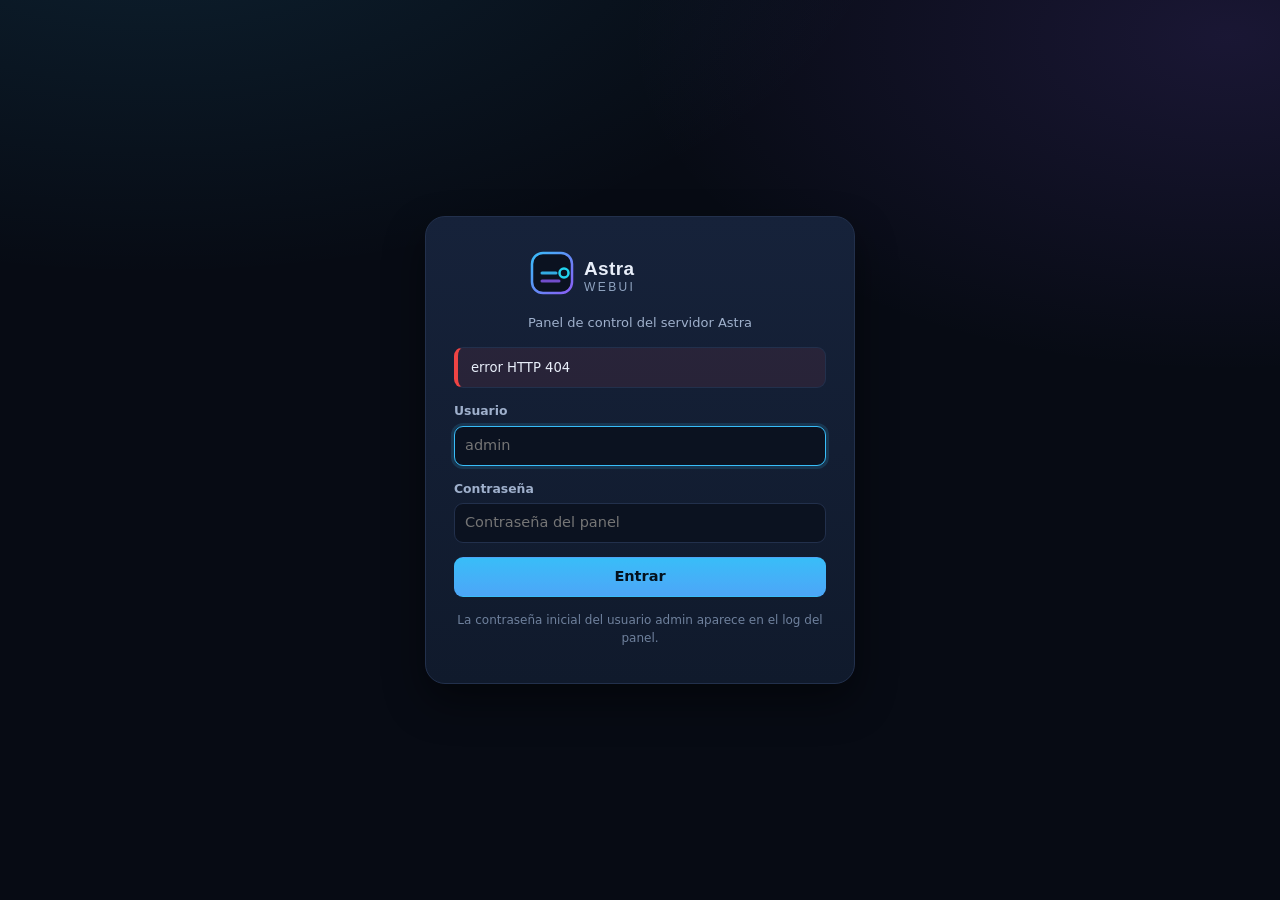
==== panel/web/index.html @ f368e9a1 "Astra WebUI v4.0.282-15: .deb con xz uniforme (compatible 20.04), tarball fuera del arbol, sumas rob" ====
<!doctype html>
<html lang="es" data-theme="dark">
<head>
  <meta charset="utf-8">
  <meta name="viewport" content="width=device-width, initial-scale=1">
  <meta name="color-scheme" content="dark light">
  <meta name="description" content="Panel de administración Astra WebUI para el servidor de streaming Astra">
  <title>Astra WebUI</title>
  <link rel="icon" type="image/svg+xml" href="img/favicon.svg">
  <link rel="stylesheet" href="css/app.css">
</head>
<body>
  <!-- Pantalla de acceso (sin sesión) -->
  <div id="login-screen" class="login" hidden>
    <form id="login-form" class="login__card" autocomplete="on">
      <div class="login__brand">
        <img src="img/logo.svg" alt="Astra WebUI" width="220" height="52">
      </div>
      <p class="login__subtitle" data-i18n="login.subtitle">Panel de control del servidor Astra</p>

      <div class="alert alert--error" id="login-error" role="alert" hidden></div>

      <label class="field">
        <span class="field__label" data-i18n="login.username">Usuario</span>
        <input class="input" id="login-username" name="username" type="text" autocomplete="username"
               spellcheck="false" required data-i18n-attr="placeholder:login.username_ph">
      </label>

      <label class="field">
        <span class="field__label" data-i18n="login.password">Contraseña</span>
        <input class="input" id="login-password" name="password" type="password"
               autocomplete="current-password" required data-i18n-attr="placeholder:login.password_ph">
      </label>

      <button class="btn btn--primary btn--block" id="login-submit" type="submit">
        <span data-i18n="login.submit">Entrar</span>
      </button>

      <p class="login__hint" data-i18n="login.hint">
        La contraseña inicial del usuario <code>admin</code> aparece en el log del panel.
      </p>
      <p class="login__version"><span id="login-version"></span></p>
    </form>
  </div>

  <!-- Aplicación autenticada -->
  <div id="app" class="app" hidden>
    <aside class="sidebar" id="sidebar">
      <div class="sidebar__brand">
        <img src="img/logo.svg" alt="Astra WebUI" width="180" height="42">
      </div>
      <nav class="nav" id="nav" aria-label="Astra WebUI"></nav>
      <div class="sidebar__footer">
        <div class="sidebar__status" id="sidebar-status"></div>
        <button class="btn btn--ghost btn--sm" id="logout-btn" type="button">
          <span aria-hidden="true">⎋</span> <span data-i18n="nav.logout">Salir</span>
        </button>
      </div>
    </aside>

    <div class="main">
      <header class="topbar">
        <button class="btn btn--ghost btn--icon" id="menu-btn" type="button"
                aria-label="Menú" data-i18n-attr="aria-label:nav.menu">☰</button>
        <div class="topbar__titles">
          <h1 class="topbar__title" id="page-title">Astra WebUI</h1>
          <p class="topbar__subtitle" id="page-subtitle"></p>
        </div>
        <div class="topbar__right">
          <span class="badge" id="agent-badge" title=""></span>
          <label class="lang">
            <span class="sr-only" data-i18n="settings.language">Idioma</span>
            <select class="input input--sm" id="lang-select">
              <option value="es">ES</option>
              <option value="en">EN</option>
            </select>
          </label>
          <div class="user-chip" id="user-chip"></div>
        </div>
      </header>

      <main class="content" id="view" tabindex="-1"></main>

      <footer class="footer">
        <span id="footer-info"></span>
        <span id="footer-agent"></span>
      </footer>
    </div>
  </div>

  <!-- Aviso de agente caído (bloqueante, informativo) -->
  <div id="alert-layer" class="alert-layer" aria-live="polite"></div>

  <!-- Contenedores de diálogos y avisos -->
  <div id="modal-root"></div>
  <div id="toast-root" class="toasts" aria-live="polite" aria-atomic="false"></div>

  <!-- Indicador de carga global -->
  <div id="loading" class="loading" hidden>
    <div class="spinner" role="status" data-i18n-attr="aria-label:common.loading"></div>
  </div>

  <script type="module" src="js/app.js"></script>
</body>
</html>
---- panel/web/css/app.css ----
/* ==========================================================================
   Astra WebUI — hoja de estilos única (tema Astra/Cesbo oscuro).
   Sin dependencias, sin fuentes remotas, sin imágenes externas.
   Secciones: 1) tokens  2) reset  3) layout  4) componentes  5) vistas
   ========================================================================== */

/* --------------------------------------------------------------------------
   1) Tokens de diseño y temas
   -------------------------------------------------------------------------- */

:root {
  --bg: #070b14;
  --bg-soft: #0b1220;
  --panel: #101a2c;
  --panel-2: #16223a;
  --panel-3: #1c2b47;
  --border: #22304c;
  --border-soft: #1a2540;

  --text: #e8eef9;
  --text-dim: #9fb0cc;
  --text-muted: #6f819d;

  --brand: #38bdf8;
  --brand-2: #8b5cf6;
  --brand-ink: #04121e;
  --accent: #22d3ee;

  --ok: #22c55e;
  --ok-soft: rgba(34, 197, 94, 0.16);
  --warn: #f59e0b;
  --warn-soft: rgba(245, 158, 11, 0.16);
  --danger: #ef4444;
  --danger-soft: rgba(239, 68, 68, 0.16);
  --info: #38bdf8;
  --info-soft: rgba(56, 189, 248, 0.16);
  --debug: #a78bfa;
  --muted-soft: rgba(148, 163, 184, 0.16);

  --radius: 14px;
  --radius-sm: 9px;
  --radius-lg: 20px;
  --shadow: 0 18px 40px rgba(0, 0, 0, 0.45);
  --shadow-sm: 0 6px 18px rgba(0, 0, 0, 0.3);
  --sidebar-w: 246px;
  --topbar-h: 66px;
  --mono: ui-monospace, SFMono-Regular, "Cascadia Mono", Consolas, "Liberation Mono", monospace;
  --sans: system-ui, "Segoe UI", Roboto, "Helvetica Neue", Arial, sans-serif;
}

:root[data-theme="midnight"] {
  --bg: #01030a;
  --bg-soft: #050a16;
  --panel: #0a1122;
  --panel-2: #0f1830;
  --panel-3: #152142;
  --border: #1b2745;
  --border-soft: #131c33;
  --text: #dde7f7;
  --text-dim: #8fa2c2;
}

:root[data-theme="light"] {
  --bg: #eef2f8;
  --bg-soft: #e4eaf4;
  --panel: #ffffff;
  --panel-2: #f4f7fc;
  --panel-3: #e8eef8;
  --border: #cbd6e8;
  --border-soft: #dde5f1;
  --text: #101a2c;
  --text-dim: #46587a;
  --text-muted: #6b7d9c;
  --brand: #0b7fd4;
  --brand-2: #6d3ff0;
  --brand-ink: #ffffff;
  --shadow: 0 16px 36px rgba(16, 26, 44, 0.16);
  --shadow-sm: 0 6px 16px rgba(16, 26, 44, 0.12);
  color-scheme: light;
}

/* --------------------------------------------------------------------------
   2) Reset y base
   -------------------------------------------------------------------------- */

*, *::before, *::after { box-sizing: border-box; }

html, body { height: 100%; }

body {
  margin: 0;
  background: radial-gradient(1200px 620px at 12% -12%, rgba(56, 189, 248, 0.12), transparent 62%),
              radial-gradient(1000px 560px at 96% 4%, rgba(139, 92, 246, 0.14), transparent 60%),
              var(--bg);
  color: var(--text);
  font-family: var(--sans);
  font-size: 14.5px;
  line-height: 1.5;
  -webkit-font-smoothing: antialiased;
}

h1, h2, h3, h4 { margin: 0; font-weight: 650; line-height: 1.25; }
p { margin: 0; }
a { color: var(--brand); text-decoration: none; }
a:hover { text-decoration: underline; }
code, kbd, pre { font-family: var(--mono); font-size: 12.6px; }
code { background: var(--panel-2); border: 1px solid var(--border-soft); border-radius: 6px; padding: 0 5px; }

:focus-visible {
  outline: 2px solid var(--accent);
  outline-offset: 2px;
  border-radius: 6px;
}

.sr-only {
  position: absolute; width: 1px; height: 1px; padding: 0; margin: -1px;
  overflow: hidden; clip: rect(0 0 0 0); white-space: nowrap; border: 0;
}

.hidden, [hidden] { display: none !important; }
.mono { font-family: var(--mono); }
.nowrap { white-space: nowrap; }
.dim { color: var(--text-dim); }
.muted { color: var(--text-muted); }
.right { text-align: right; }
.center { text-align: center; }
.grow { flex: 1 1 auto; }
.row { display: flex; gap: 10px; align-items: center; flex-wrap: wrap; }
.row--tight { gap: 6px; }
.row--end { justify-content: flex-end; }
.col { display: flex; flex-direction: column; gap: 14px; }
.stack { display: grid; gap: 14px; }
.mt { margin-top: 12px; }
.mb { margin-bottom: 12px; }
.small { font-size: 12.6px; }
.truncate { overflow: hidden; text-overflow: ellipsis; white-space: nowrap; max-width: 44ch; }
.break { word-break: break-all; }

/* --------------------------------------------------------------------------
   3) Layout: login, app, sidebar, topbar, contenido
   -------------------------------------------------------------------------- */

.login {
  min-height: 100vh;
  display: grid;
  place-items: center;
  padding: 24px;
}

.login__card {
  width: min(430px, 100%);
  background: linear-gradient(180deg, var(--panel-2), var(--panel));
  border: 1px solid var(--border);
  border-radius: var(--radius-lg);
  box-shadow: var(--shadow);
  padding: 30px 28px 22px;
  display: grid;
  gap: 14px;
}

.login__brand { display: grid; place-items: center; }
.login__subtitle { text-align: center; color: var(--text-dim); font-size: 13px; }
.login__hint { color: var(--text-muted); font-size: 12px; text-align: center; }
.login__version { text-align: center; color: var(--text-muted); font-size: 11.5px; }

.app { min-height: 100vh; display: flex; align-items: stretch; }

.sidebar {
  width: var(--sidebar-w);
  flex: 0 0 var(--sidebar-w);
  background: linear-gradient(180deg, var(--bg-soft), var(--panel));
  border-right: 1px solid var(--border);
  display: flex;
  flex-direction: column;
  position: sticky;
  top: 0;
  height: 100vh;
  z-index: 40;
}

.sidebar__brand {
  padding: 16px 18px 10px;
  border-bottom: 1px solid var(--border-soft);
}
.sidebar__brand img { display: block; max-width: 100%; height: auto; }

.nav { padding: 12px 10px; display: flex; flex-direction: column; gap: 3px; overflow-y: auto; flex: 1; }

.nav__link {
  display: flex;
  align-items: center;
  gap: 11px;
  padding: 10px 12px;
  border-radius: var(--radius-sm);
  color: var(--text-dim);
  font-weight: 550;
  border: 1px solid transparent;
}
.nav__link:hover { background: var(--panel-2); color: var(--text); text-decoration: none; }
.nav__link.is-active {
  background: linear-gradient(90deg, rgba(56, 189, 248, 0.18), rgba(139, 92, 246, 0.12));
  border-color: rgba(56, 189, 248, 0.35);
  color: var(--text);
}
.nav__icon { width: 20px; text-align: center; font-size: 15px; }
.nav__badge {
  margin-left: auto; font-size: 11px; padding: 1px 7px; border-radius: 999px;
  background: var(--panel-3); color: var(--text-dim);
}

.sidebar__footer {
  padding: 12px;
  border-top: 1px solid var(--border-soft);
  display: grid;
  gap: 8px;
}
.sidebar__status { font-size: 12px; color: var(--text-muted); display: grid; gap: 4px; }

.main { flex: 1 1 auto; min-width: 0; display: flex; flex-direction: column; }

.topbar {
  height: var(--topbar-h);
  display: flex;
  align-items: center;
  gap: 14px;
  padding: 0 20px;
  border-bottom: 1px solid var(--border);
  background: color-mix(in srgb, var(--bg-soft) 88%, transparent);
  position: sticky;
  top: 0;
  z-index: 30;
  backdrop-filter: blur(8px);
}
.topbar__titles { display: grid; gap: 1px; min-width: 0; }
.topbar__title { font-size: 18px; }
.topbar__subtitle { color: var(--text-muted); font-size: 12.5px; }
.topbar__right { margin-left: auto; display: flex; align-items: center; gap: 12px; }

.user-chip { display: grid; gap: 0; text-align: right; line-height: 1.25; }
.user-chip__name { font-weight: 600; font-size: 13px; }
.user-chip__role { font-size: 11px; color: var(--text-muted); }

.content { padding: 20px; display: grid; gap: 18px; align-content: start; flex: 1 1 auto; }
.content > * { min-width: 0; }

.footer {
  border-top: 1px solid var(--border-soft);
  padding: 10px 20px;
  color: var(--text-muted);
  font-size: 12px;
  display: flex;
  gap: 16px;
  justify-content: space-between;
  flex-wrap: wrap;
}

#menu-btn { display: none; }

/* --------------------------------------------------------------------------
   4) Componentes
   -------------------------------------------------------------------------- */

/* 4.1 Botones ------------------------------------------------------------- */

.btn {
  appearance: none;
  border: 1px solid var(--border);
  background: var(--panel-2);
  color: var(--text);
  padding: 8px 13px;
  border-radius: var(--radius-sm);
  font: inherit;
  font-weight: 550;
  cursor: pointer;
  display: inline-flex;
  align-items: center;
  gap: 7px;
  transition: background 0.15s, border-color 0.15s, transform 0.05s;
  white-space: nowrap;
}
.btn:hover { background: var(--panel-3); border-color: var(--brand); }
.btn:active { transform: translateY(1px); }
.btn[disabled], .btn.is-busy { opacity: 0.55; cursor: not-allowed; }
.btn--primary {
  background: linear-gradient(180deg, var(--brand), color-mix(in srgb, var(--brand) 76%, var(--brand-2)));
  border-color: transparent;
  color: var(--brand-ink);
  font-weight: 650;
}
.btn--primary:hover { filter: brightness(1.08); border-color: transparent; }
.btn--danger { background: var(--danger-soft); border-color: rgba(239, 68, 68, 0.5); color: #ffd9d9; }
.btn--danger:hover { background: rgba(239, 68, 68, 0.3); border-color: var(--danger); }
.btn--ok { background: var(--ok-soft); border-color: rgba(34, 197, 94, 0.45); color: #d5ffe4; }
.btn--ok:hover { background: rgba(34, 197, 94, 0.28); border-color: var(--ok); }
.btn--ghost { background: transparent; border-color: transparent; color: var(--text-dim); }
.btn--ghost:hover { background: var(--panel-2); color: var(--text); border-color: transparent; }
.btn--sm { padding: 5px 9px; font-size: 12.6px; }
.btn--xs { padding: 3px 7px; font-size: 12px; border-radius: 7px; }
.btn--icon { padding: 7px 9px; font-size: 15px; line-height: 1; }
.btn--block { width: 100%; justify-content: center; }
.btn.is-busy::after {
  content: ""; width: 12px; height: 12px; border-radius: 50%;
  border: 2px solid currentColor; border-right-color: transparent;
  animation: spin 0.7s linear infinite;
}

@keyframes spin { to { transform: rotate(360deg); } }

/* 4.2 Campos ------------------------------------------------------------- */

.field { display: grid; gap: 5px; min-width: 0; }
.field__label { font-size: 12.4px; color: var(--text-dim); font-weight: 550; }
.field__hint { font-size: 11.6px; color: var(--text-muted); }
.field--inline { display: flex; align-items: center; gap: 8px; }

.input, select.input, textarea.input {
  width: 100%;
  background: var(--bg-soft);
  border: 1px solid var(--border);
  color: var(--text);
  border-radius: var(--radius-sm);
  padding: 8px 10px;
  font: inherit;
}
.input:focus { border-color: var(--brand); outline: none; box-shadow: 0 0 0 3px rgba(56, 189, 248, 0.15); }
.input--sm { padding: 5px 8px; font-size: 12.6px; }
textarea.input { min-height: 96px; resize: vertical; font-family: var(--mono); font-size: 12.6px; }
.input[type="number"] { max-width: 160px; }
.check { display: flex; align-items: flex-start; gap: 9px; font-size: 13.2px; color: var(--text-dim); }
.check input[type="checkbox"] { margin-top: 3px; width: 16px; height: 16px; accent-color: var(--brand); }
.grid-2 { display: grid; grid-template-columns: repeat(2, minmax(0, 1fr)); gap: 14px; }
.grid-3 { display: grid; grid-template-columns: repeat(3, minmax(0, 1fr)); gap: 14px; }
.grid-4 { display: grid; grid-template-columns: repeat(4, minmax(0, 1fr)); gap: 14px; }

/* 4.3 Tarjetas ----------------------------------------------------------- */

.card {
  background: linear-gradient(180deg, var(--panel), color-mix(in srgb, var(--panel) 80%, var(--bg)));
  border: 1px solid var(--border);
  border-radius: var(--radius);
  box-shadow: var(--shadow-sm);
  overflow: hidden;
}
.card__head {
  display: flex; align-items: center; gap: 12px;
  padding: 13px 16px;
  border-bottom: 1px solid var(--border-soft);
  background: color-mix(in srgb, var(--panel-2) 55%, transparent);
}
.card__title { font-size: 14.5px; }
.card__subtitle { font-size: 12px; color: var(--text-muted); }
.card__tools { margin-left: auto; display: flex; gap: 8px; align-items: center; flex-wrap: wrap; }
.card__body { padding: 16px; display: grid; gap: 14px; }
.card__body--flush { padding: 0; }

.stat {
  background: linear-gradient(180deg, var(--panel), color-mix(in srgb, var(--panel) 78%, var(--bg)));
  border: 1px solid var(--border);
  border-radius: var(--radius);
  padding: 13px 15px;
  display: grid;
  gap: 4px;
  box-shadow: var(--shadow-sm);
  min-width: 0;
}
.stat__label { font-size: 11.6px; text-transform: uppercase; letter-spacing: 0.7px; color: var(--text-muted); }
.stat__value { font-size: 22px; font-weight: 680; letter-spacing: -0.4px; }
.stat__value--sm { font-size: 17px; }
.stat__meta { font-size: 12px; color: var(--text-dim); }
.stat--ok { border-color: rgba(34, 197, 94, 0.4); }
.stat--warn { border-color: rgba(245, 158, 11, 0.45); }
.stat--danger { border-color: rgba(239, 68, 68, 0.45); }

.stats { display: grid; grid-template-columns: repeat(auto-fit, minmax(178px, 1fr)); gap: 13px; }

.meter { height: 7px; border-radius: 999px; background: var(--panel-3); overflow: hidden; }
.meter__fill { height: 100%; border-radius: 999px; background: linear-gradient(90deg, var(--brand), var(--brand-2)); }
.meter__fill--ok { background: linear-gradient(90deg, #16a34a, #22c55e); }
.meter__fill--warn { background: linear-gradient(90deg, #d97706, #f59e0b); }
.meter__fill--danger { background: linear-gradient(90deg, #dc2626, #ef4444); }

/* 4.4 Tablas ------------------------------------------------------------- */

.table-wrap { overflow-x: auto; }
.table { width: 100%; border-collapse: collapse; font-size: 13.4px; }
.table th, .table td { padding: 9px 13px; text-align: left; border-bottom: 1px solid var(--border-soft); vertical-align: middle; }
.table thead th {
  font-size: 11.4px; text-transform: uppercase; letter-spacing: 0.6px;
  color: var(--text-muted); background: color-mix(in srgb, var(--panel-2) 60%, transparent);
  position: sticky; top: 0; z-index: 1; white-space: nowrap;
}
.table tbody tr:hover { background: color-mix(in srgb, var(--panel-2) 45%, transparent); }
.table tbody tr.is-off { opacity: 0.6; }
.table td.num, .table th.num { text-align: right; font-variant-numeric: tabular-nums; }
.table td.actions { text-align: right; white-space: nowrap; }
.table--compact th, .table--compact td { padding: 6px 10px; }
.table__group-row td {
  background: color-mix(in srgb, var(--panel-3) 55%, transparent);
  font-weight: 620; font-size: 12.6px; color: var(--text-dim);
}

/* 4.5 Badges y pills ----------------------------------------------------- */

.badge {
  display: inline-flex; align-items: center; gap: 5px;
  padding: 2px 9px; border-radius: 999px; font-size: 11.6px; font-weight: 600;
  background: var(--muted-soft); color: var(--text-dim); border: 1px solid transparent;
}
.badge--ok { background: var(--ok-soft); color: #86efac; border-color: rgba(34, 197, 94, 0.35); }
.badge--off { background: var(--muted-soft); color: var(--text-muted); }
.badge--warn { background: var(--warn-soft); color: #fcd34d; border-color: rgba(245, 158, 11, 0.35); }
.badge--danger { background: var(--danger-soft); color: #fca5a5; border-color: rgba(239, 68, 68, 0.35); }
.badge--info { background: var(--info-soft); color: #a5e8ff; border-color: rgba(56, 189, 248, 0.35); }
.badge--brand { background: linear-gradient(90deg, rgba(56, 189, 248, 0.22), rgba(139, 92, 246, 0.22)); color: var(--text); }
.badge--lg { font-size: 12.6px; padding: 4px 11px; }

.dot { width: 8px; height: 8px; border-radius: 50%; background: var(--text-muted); display: inline-block; }
.dot--ok { background: var(--ok); box-shadow: 0 0 0 3px rgba(34, 197, 94, 0.18); }
.dot--off { background: var(--danger); box-shadow: 0 0 0 3px rgba(239, 68, 68, 0.18); }
.dot--warn { background: var(--warn); box-shadow: 0 0 0 3px rgba(245, 158, 11, 0.18); }
.dot--live { animation: pulse 1.6s ease-in-out infinite; }

@keyframes pulse { 0%, 100% { opacity: 1; } 50% { opacity: 0.35; } }

.tag {
  display: inline-block; font-size: 11px; padding: 1px 7px; border-radius: 6px;
  background: var(--panel-3); color: var(--text-dim); margin: 0 3px 3px 0;
}

/* 4.6 Avisos, toasts, spinners ------------------------------------------- */

.alert {
  border: 1px solid var(--border);
  border-left-width: 4px;
  border-radius: var(--radius-sm);
  padding: 10px 13px;
  background: var(--panel-2);
  color: var(--text);
  font-size: 13.2px;
  display: flex;
  gap: 9px;
  align-items: flex-start;
}
.alert__icon { flex: 0 0 auto; font-size: 15px; line-height: 1.3; }
.alert__body { display: grid; gap: 4px; min-width: 0; }
.alert__title { font-weight: 620; }
.alert--error { border-left-color: var(--danger); background: color-mix(in srgb, var(--danger-soft) 55%, var(--panel-2)); }
.alert--warn { border-left-color: var(--warn); background: color-mix(in srgb, var(--warn-soft) 55%, var(--panel-2)); }
.alert--ok { border-left-color: var(--ok); background: color-mix(in srgb, var(--ok-soft) 55%, var(--panel-2)); }
.alert--info { border-left-color: var(--info); background: color-mix(in srgb, var(--info-soft) 45%, var(--panel-2)); }
.alert__close { margin-left: auto; }

.alert-layer { position: fixed; left: 50%; bottom: 20px; transform: translateX(-50%); z-index: 80; display: grid; gap: 8px; width: min(680px, calc(100vw - 32px)); pointer-events: none; }
.alert-layer .alert { pointer-events: auto; box-shadow: var(--shadow); }

.toasts { position: fixed; right: 18px; top: 18px; z-index: 200; display: grid; gap: 9px; width: min(360px, calc(100vw - 36px)); }
.toast {
  background: var(--panel);
  border: 1px solid var(--border);
  border-left: 4px solid var(--info);
  border-radius: var(--radius-sm);
  box-shadow: var(--shadow);
  padding: 11px 13px;
  display: flex;
  gap: 10px;
  align-items: flex-start;
  font-size: 13.2px;
  animation: toast-in 0.18s ease-out;
}
.toast--ok { border-left-color: var(--ok); }
.toast--error { border-left-color: var(--danger); }
.toast--warn { border-left-color: var(--warn); }
.toast__body { min-width: 0; display: grid; gap: 3px; }
.toast__title { font-weight: 620; }
.toast__msg { color: var(--text-dim); word-break: break-word; }
.toast__close { margin-left: auto; }

@keyframes toast-in { from { opacity: 0; transform: translateX(12px); } to { opacity: 1; transform: none; } }

.loading { position: fixed; inset: 0; display: grid; place-items: center; background: rgba(4, 8, 16, 0.45); z-index: 300; }
.spinner {
  width: 34px; height: 34px; border-radius: 50%;
  border: 3px solid rgba(148, 163, 184, 0.3);
  border-top-color: var(--brand);
  animation: spin 0.8s linear infinite;
}
.spinner--inline { width: 15px; height: 15px; border-width: 2px; display: inline-block; vertical-align: -2px; }

.empty {
  padding: 28px 18px;
  text-align: center;
  color: var(--text-muted);
  display: grid;
  gap: 6px;
  place-items: center;
}
.empty__icon { font-size: 27px; opacity: 0.7; }

/* 4.7 Pestañas y herramientas ------------------------------------------- */

.tabs { display: flex; gap: 4px; border-bottom: 1px solid var(--border); flex-wrap: wrap; }
.tab {
  background: transparent; border: 1px solid transparent; border-bottom: none;
  color: var(--text-dim); padding: 8px 14px; border-radius: var(--radius-sm) var(--radius-sm) 0 0;
  cursor: pointer; font: inherit; font-weight: 550;
}
.tab:hover { background: var(--panel-2); color: var(--text); }
.tab.is-active {
  background: var(--panel); color: var(--text);
  border-color: var(--border); margin-bottom: -1px;
  border-bottom: 1px solid var(--panel);
}
.toolbar {
  display: flex; gap: 10px; align-items: flex-end; flex-wrap: wrap;
  padding: 12px 16px; border-bottom: 1px solid var(--border-soft);
  background: color-mix(in srgb, var(--panel-2) 40%, transparent);
}
.toolbar .field { min-width: 140px; }
.toolbar .grow { flex: 1 1 200px; }

.filters { display: flex; gap: 10px; align-items: flex-end; flex-wrap: wrap; }

/* 4.8 Modales ------------------------------------------------------------ */

.modal-backdrop {
  position: fixed; inset: 0; background: rgba(3, 7, 14, 0.66);
  backdrop-filter: blur(3px); z-index: 100;
  display: grid; place-items: center; padding: 20px;
  animation: fade-in 0.14s ease-out;
}
@keyframes fade-in { from { opacity: 0; } to { opacity: 1; } }

.modal {
  background: var(--panel);
  border: 1px solid var(--border);
  border-radius: var(--radius-lg);
  box-shadow: var(--shadow);
  width: min(920px, 100%);
  max-height: min(90vh, 980px);
  display: flex;
  flex-direction: column;
  overflow: hidden;
}
.modal--sm { width: min(460px, 100%); }
.modal--md { width: min(660px, 100%); }
.modal__head {
  display: flex; align-items: center; gap: 12px;
  padding: 15px 18px; border-bottom: 1px solid var(--border-soft);
}
.modal__title { font-size: 16px; }
.modal__body { padding: 18px; overflow-y: auto; display: grid; gap: 16px; }
.modal__foot {
  padding: 13px 18px; border-top: 1px solid var(--border-soft);
  display: flex; gap: 10px; justify-content: flex-end; align-items: center;
  background: color-mix(in srgb, var(--panel-2) 40%, transparent);
}
.modal__foot .grow { flex: 1 1 auto; }

/* 4.9 Listas repetibles (entradas/salidas/transponders) ------------------ */

.repeat { display: grid; gap: 12px; }
.repeat__item {
  border: 1px solid var(--border);
  border-radius: var(--radius-sm);
  background: var(--panel-2);
  padding: 12px;
  display: grid;
  gap: 12px;
}
.repeat__head { display: flex; align-items: center; gap: 10px; }
.repeat__title { font-weight: 620; font-size: 13.4px; }
.repeat__tools { margin-left: auto; display: flex; gap: 6px; }
.subgrid { display: grid; grid-template-columns: repeat(auto-fit, minmax(150px, 1fr)); gap: 12px; }
fieldset.group { border: 1px solid var(--border-soft); border-radius: var(--radius-sm); padding: 11px 12px; display: grid; gap: 11px; }
fieldset.group > legend { padding: 0 6px; color: var(--text-muted); font-size: 11.6px; text-transform: uppercase; letter-spacing: 0.6px; }

/* 4.10 Sparkline --------------------------------------------------------- */

.spark { position: relative; }
.spark canvas { width: 100%; height: 148px; display: block; }
.spark__legend { display: flex; gap: 14px; flex-wrap: wrap; font-size: 12px; color: var(--text-dim); }
.spark__key { display: inline-flex; align-items: center; gap: 6px; }
.spark__swatch { width: 11px; height: 3px; border-radius: 2px; display: inline-block; }

/* 4.11 Visor de logs ----------------------------------------------------- */

.log-view {
  font-family: var(--mono);
  font-size: 12.3px;
  line-height: 1.55;
  background: #05080f;
  border: 1px solid var(--border);
  border-radius: var(--radius-sm);
  height: min(62vh, 660px);
  overflow-y: auto;
  padding: 8px 0;
}
:root[data-theme="light"] .log-view { background: #0d1424; }
.log-line { display: flex; gap: 10px; padding: 1px 12px; white-space: pre-wrap; word-break: break-word; }
.log-line:hover { background: rgba(148, 163, 184, 0.08); }
.log-line__ts { color: #7c8ba1; flex: 0 0 auto; }
.log-line__level { flex: 0 0 62px; font-weight: 700; text-transform: uppercase; font-size: 11px; padding-top: 2px; }
.log-line__msg { color: #d7e2f2; flex: 1 1 auto; min-width: 0; }
.log-line--error .log-line__level { color: #f87171; }
.log-line--warning .log-line__level { color: #fbbf24; }
.log-line--info .log-line__level { color: #38bdf8; }
.log-line--debug .log-line__level { color: #c4b5fd; }
.log-line--other .log-line__level { color: #94a3b8; }
.log-line--error .log-line__msg { color: #fecaca; }
.log-line--warning .log-line__msg { color: #fde68a; }
.log-line--debug .log-line__msg { color: #b9c6da; }

/* 4.12 PSI -------------------------------------------------------------- */

.psi-grid { display: grid; grid-template-columns: repeat(auto-fit, minmax(280px, 1fr)); gap: 13px; }
.psi-table__kind { font-family: var(--mono); font-weight: 700; color: var(--brand); }
.kv { display: grid; grid-template-columns: auto 1fr; gap: 4px 12px; font-size: 12.8px; }
.kv dt { color: var(--text-muted); }
.kv dd { margin: 0; font-family: var(--mono); }

/* 4.13 Barra de progreso del escaneo ------------------------------------ */

.progress { height: 10px; border-radius: 999px; background: var(--panel-3); overflow: hidden; }
.progress__fill { height: 100%; background: linear-gradient(90deg, var(--accent), var(--brand-2)); }

/* --------------------------------------------------------------------------
   5) Vistas
   -------------------------------------------------------------------------- */

/* 5.1 Editor de canales --------------------------------------------------- */

.editor-grid { display: grid; grid-template-columns: repeat(auto-fit, minmax(230px, 1fr)); gap: 14px; }
.editor-actions { display: flex; gap: 10px; flex-wrap: wrap; align-items: center; }
.form-error {
  border: 1px solid rgba(239, 68, 68, 0.5);
  background: color-mix(in srgb, var(--danger-soft) 60%, var(--panel));
  border-radius: var(--radius-sm);
  padding: 11px 13px;
  font-size: 13px;
  display: grid; gap: 6px;
}
.form-error ul, .form-warn ul { margin: 4px 0 0; padding-left: 20px; }
.form-warn {
  border: 1px solid rgba(245, 158, 11, 0.5);
  background: color-mix(in srgb, var(--warn-soft) 55%, var(--panel));
  border-radius: var(--radius-sm);
  padding: 11px 13px;
  font-size: 13px;
  display: grid; gap: 6px;
}

.input-card__title { display: flex; align-items: center; gap: 8px; }
.input-card__prio { font-size: 11px; color: var(--text-muted); }

/* 5.2 Lista de canales --------------------------------------------------- */

.chan-name { display: flex; align-items: center; gap: 9px; min-width: 0; }
.chan-logo {
  width: 30px; height: 30px; border-radius: 7px; object-fit: contain;
  background: var(--panel-3); border: 1px solid var(--border-soft); flex: 0 0 auto;
}
.chan-logo--ph { display: grid; place-items: center; font-size: 12px; color: var(--text-muted); }
.chan-meta { display: grid; gap: 1px; min-width: 0; }
.chan-meta__name { font-weight: 600; }

.io-list { display: grid; gap: 3px; font-size: 12.2px; color: var(--text-dim); }
.io-item { display: flex; gap: 7px; align-items: center; }

/* 5.3 DVB ---------------------------------------------------------------- */

.sat-list { display: grid; gap: 8px; }
.sat-item {
  border: 1px solid var(--border); border-radius: var(--radius-sm); padding: 10px 12px;
  display: flex; gap: 12px; align-items: center; background: var(--panel-2);
}
.sat-item.is-active { border-color: var(--brand); background: color-mix(in srgb, var(--info-soft) 40%, var(--panel-2)); }
.sat-item__name { font-weight: 600; }
.sat-item__meta { font-size: 12px; color: var(--text-muted); }

.result-tp { display: grid; gap: 10px; }
.result-tp__head { display: flex; gap: 12px; align-items: center; flex-wrap: wrap; }
.svc-table td:first-child, .svc-table th:first-child { width: 34px; }

/* 5.4 Ajustes ------------------------------------------------------------ */

.settings-section { display: grid; gap: 14px; }
.unit-hint { font-size: 12px; color: var(--text-muted); }

/* 5.5 Responsive --------------------------------------------------------- */

@media (max-width: 1080px) {
  .grid-4 { grid-template-columns: repeat(2, minmax(0, 1fr)); }
  .grid-3 { grid-template-columns: repeat(2, minmax(0, 1fr)); }
}

@media (max-width: 860px) {
  #menu-btn { display: inline-flex; }
  .sidebar {
    position: fixed; left: 0; top: 0; height: 100vh;
    transform: translateX(-102%); transition: transform 0.2s ease-out;
    box-shadow: var(--shadow);
  }
  .sidebar.is-open { transform: none; }
  .grid-2, .grid-3, .grid-4 { grid-template-columns: minmax(0, 1fr); }
  .content { padding: 14px; }
  .topbar { padding: 0 12px; gap: 10px; }
  .topbar__title { font-size: 15.5px; }
  .topbar__subtitle { display: none; }
  .user-chip { display: none; }
  .modal { max-height: 94vh; }
}

@media (max-width: 560px) {
  .stats { grid-template-columns: repeat(auto-fit, minmax(140px, 1fr)); }
  .stat__value { font-size: 18px; }
  .toasts { right: 10px; left: 10px; width: auto; }
}

@media (prefers-reduced-motion: reduce) {
  *, *::before, *::after { animation-duration: 0.001ms !important; transition-duration: 0.001ms !important; }
}

@media print {
  .sidebar, .topbar, .footer, .toasts { display: none; }
}
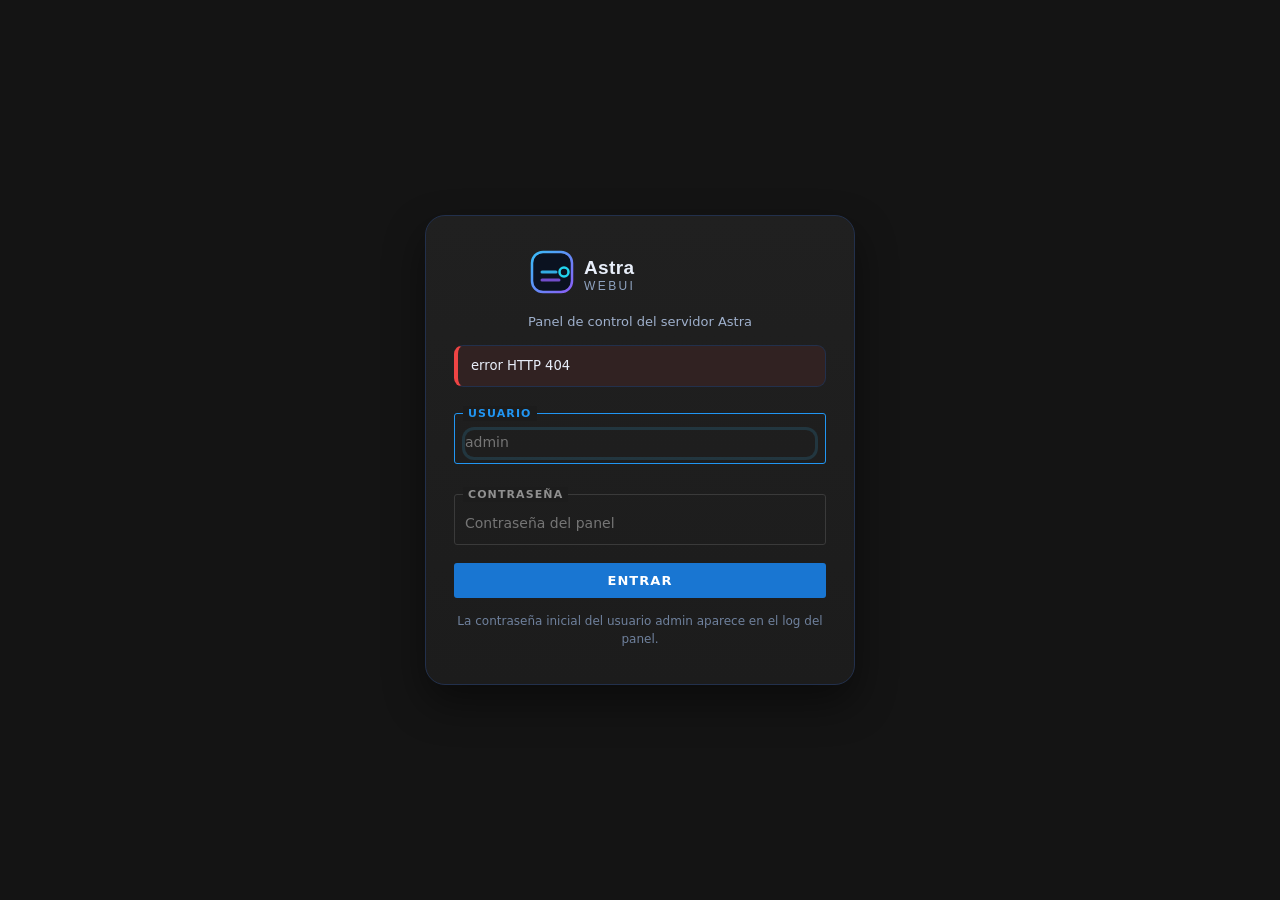
==== commit 1392c8d9: "v4.0.282-32: apariencia estilo Cesbo Astra (tema oscuro, campos notched, botones mayusculas, rejilla" ====
--- a/panel/web/index.html
+++ b/panel/web/index.html
@@ -8,6 +8,7 @@
   <title>Astra WebUI</title>
   <link rel="icon" type="image/svg+xml" href="img/favicon.svg">
   <link rel="stylesheet" href="css/app.css">
+    <link rel="stylesheet" href="css/cesbo.css">
 </head>
 <body>
   <!-- Pantalla de acceso (sin sesión) -->
--- a/panel/web/css/cesbo.css
+++ b/panel/web/css/cesbo.css
@@ -0,0 +1,338 @@
+/* ==========================================================================
+   Tema «Cesbo Astra» — copia de la apariencia del panel de Astra (Cesbo)
+   --------------------------------------------------------------------------
+   Se carga DESPUÉS de app.css, así que sólo redefine la piel: colores, campos
+   con la etiqueta dentro del recuadro, botones en mayúsculas, títulos de
+   sección en azul, valores en monoespaciada y rejillas con bordes finos.
+   No toca la estructura ni el comportamiento de las vistas.
+   ========================================================================== */
+
+:root {
+  --bg: #141414;
+  --bg-2: #181818;
+  --panel: #1c1c1c;
+  --panel-2: #202020;
+  --line: #3a3a3a;
+  --line-soft: #2c2c2c;
+  --fg: #d9d9d9;
+  --fg-dim: #8f8f8f;
+  --accent: #2196f3;
+  --accent-dim: #1976d2;
+  --ok: #4caf50;
+  --warn: #ffb300;
+  --bad: #ef5350;
+  --mono: 'Cascadia Mono', 'DejaVu Sans Mono', Consolas, 'Courier New', monospace;
+  --sans: 'Segoe UI', Roboto, 'DejaVu Sans', system-ui, sans-serif;
+  --radius: 3px;
+}
+
+/* ------------------------------------------------------------------ base */
+html, body {
+  background: var(--bg);
+  color: var(--fg);
+  font-family: var(--sans);
+  font-size: 14px;
+}
+
+a, a:visited { color: var(--accent); }
+h1, h2, h3, h4 { font-weight: 500; letter-spacing: .01em; }
+
+::selection { background: var(--accent); color: #fff; }
+
+::-webkit-scrollbar { width: 10px; height: 10px; }
+::-webkit-scrollbar-track { background: var(--bg-2); }
+::-webkit-scrollbar-thumb { background: #3a3a3a; border-radius: 6px; }
+::-webkit-scrollbar-thumb:hover { background: #4a4a4a; }
+
+small, .small, .muted, .hint { color: var(--fg-dim); font-size: 12px; }
+.hint { font-family: var(--sans); }
+
+/* ------------------------------------------------------------ contenedores */
+.card, .panel, .box {
+  background: var(--panel);
+  border: 1px solid var(--line-soft);
+  border-radius: var(--radius);
+  box-shadow: none;
+}
+
+.card__head, .card > header, .card__title {
+  border-bottom: 1px solid var(--line-soft);
+  padding: 10px 14px;
+  font-size: 15px;
+  font-weight: 500;
+}
+
+.card__subtitle, .card__sub { color: var(--fg-dim); font-size: 12px; }
+
+/* títulos de sección como en Cesbo: mayúsculas azules */
+fieldset, .group {
+  border: 1px solid var(--line-soft);
+  border-radius: var(--radius);
+  margin: 0 0 14px;
+  padding: 14px 12px 10px;
+  position: relative;
+}
+legend, .group > legend {
+  color: var(--accent);
+  font-size: 12px;
+  font-weight: 600;
+  letter-spacing: .12em;
+  text-transform: uppercase;
+  padding: 0 6px;
+}
+
+/* --------------------------------------------------------------- campos */
+/* Recuadro con la etiqueta dentro del borde (el «notched» de Cesbo). */
+.field {
+  position: relative;
+  display: block;
+  border: 1px solid var(--line);
+  border-radius: var(--radius);
+  padding: 16px 10px 6px;
+  margin: 12px 0 4px;
+  background: transparent;
+}
+
+.field__label {
+  position: absolute;
+  top: -8px;
+  left: 8px;
+  padding: 0 5px;
+  background: var(--panel);
+  color: var(--fg-dim);
+  font-size: 11px;
+  letter-spacing: .10em;
+  text-transform: uppercase;
+  line-height: 1.4;
+}
+
+.field__hint { display: block; margin-top: 4px; font-size: 11px; color: var(--fg-dim); }
+
+.input, input[type='text'], input[type='password'], input[type='number'],
+input[type='search'], select, textarea {
+  width: 100%;
+  background: transparent;
+  border: 0;
+  outline: 0;
+  color: var(--fg);
+  font-family: var(--sans);
+  font-size: 14px;
+  padding: 2px 0 4px;
+}
+
+select {
+  background: var(--panel-2);
+  border: 1px solid var(--line);
+  border-radius: var(--radius);
+  padding: 6px 8px;
+}
+
+.input:focus, input:focus, select:focus, textarea:focus { color: #fff; }
+.field:focus-within { border-color: var(--accent); }
+.field:focus-within .field__label { color: var(--accent); }
+
+label.check, .check {
+  display: flex;
+  align-items: center;
+  gap: 8px;
+  margin: 8px 0;
+  color: var(--fg);
+}
+label.check input, .check input { width: auto; accent-color: var(--accent); }
+
+/* -------------------------------------------------------------- botones */
+.btn {
+  background: transparent;
+  border: 0;
+  color: var(--accent);
+  font-family: var(--sans);
+  font-size: 13px;
+  font-weight: 600;
+  letter-spacing: .08em;
+  text-transform: uppercase;
+  padding: 8px 14px;
+  border-radius: var(--radius);
+  cursor: pointer;
+}
+.btn:hover { color: #64b5f6; background: rgba(33, 150, 243, .08); }
+.btn:disabled, .btn[disabled] { color: #5a5a5a; cursor: default; background: transparent; }
+
+.btn--primary { color: #fff; background: var(--accent-dim); }
+.btn--primary:hover { background: var(--accent); }
+.btn--ok, .btn--success { color: #fff; background: #2e7d32; }
+.btn--danger, .btn--warn { color: var(--bad); }
+.btn--danger:hover { color: #ff8a80; background: rgba(239, 83, 80, .08); }
+.btn--block { width: 100%; }
+
+/* --------------------------------------------------------------- avisos */
+.badge {
+  display: inline-block;
+  border: 1px solid var(--line);
+  border-radius: var(--radius);
+  color: var(--fg-dim);
+  font-size: 11px;
+  letter-spacing: .06em;
+  text-transform: uppercase;
+  padding: 1px 6px;
+}
+.badge--ok, .badge.ok { color: var(--ok); border-color: #2e7d32; }
+.badge--danger { color: var(--bad); border-color: #7f2a27; }
+.badge--info { color: var(--accent); border-color: #1b4f7a; }
+.badge--off { color: #5a5a5a; }
+
+.form-error, .error {
+  background: rgba(239, 83, 80, .10);
+  border: 1px solid #7f2a27;
+  color: #ff8a80;
+  border-radius: var(--radius);
+  padding: 8px 10px;
+}
+.notice, .warn {
+  background: rgba(255, 179, 0, .08);
+  border: 1px solid #6d4c00;
+  color: #ffd54f;
+  border-radius: var(--radius);
+  padding: 8px 10px;
+}
+
+/* --------------------------------------------------------------- tablas */
+table { width: 100%; border-collapse: collapse; }
+th {
+  color: var(--fg-dim);
+  font-size: 11px;
+  font-weight: 600;
+  letter-spacing: .10em;
+  text-transform: uppercase;
+  text-align: left;
+  padding: 8px 10px;
+  border-bottom: 1px solid var(--line);
+}
+td {
+  padding: 9px 10px;
+  border-bottom: 1px solid var(--line-soft);
+  vertical-align: middle;
+}
+tr:hover td { background: rgba(255, 255, 255, .02); }
+
+/* datos técnicos en monoespaciada, como en Cesbo */
+.num, td.num, .mono, .kv__value, .stat__value { font-family: var(--mono); }
+
+/* -------------------------------------------------- rejilla de canales */
+.channel-grid { display: grid; gap: 8px; grid-template-columns: repeat(auto-fill, minmax(220px, 1fr)); }
+
+.tile, .channel-tile {
+  border: 1px solid var(--line);
+  border-left-width: 3px;
+  border-radius: var(--radius);
+  background: var(--panel-2);
+  padding: 8px 10px;
+}
+.tile.is-on, .channel-tile.is-on { border-left-color: var(--ok); }
+.tile.is-off, .channel-tile.is-off { border-left-color: #4a4a4a; opacity: .75; }
+.tile__name { font-weight: 500; }
+.tile__value { font-family: var(--mono); font-size: 12px; color: var(--fg-dim); }
+
+/* ------------------------------------------------ barra de señal (monitor) */
+.signal, .signal-bar {
+  display: flex;
+  align-items: center;
+  gap: 10px;
+  font-family: var(--mono);
+  font-size: 12px;
+  letter-spacing: .04em;
+  text-transform: uppercase;
+  color: var(--fg-dim);
+  border-bottom: 1px solid var(--line-soft);
+  padding: 6px 2px;
+}
+.signal__track, .signal-bar__track {
+  flex: 1;
+  height: 10px;
+  background: #2a2a2a;
+  border-radius: 2px;
+  overflow: hidden;
+}
+.signal__fill, .signal-bar__fill { height: 100%; background: linear-gradient(90deg, #f44336, #ffeb3b 45%, #4caf50); }
+.signal__value { color: var(--fg); font-family: var(--mono); }
+
+/* niveles de calidad (S verde / Q amarilla) */
+.meter { height: 8px; border-radius: 2px; background: #2a2a2a; overflow: hidden; }
+.meter--s .meter__fill { background: linear-gradient(90deg, #ffca28, #66bb6a); }
+.meter--q .meter__fill { background: linear-gradient(90deg, #ff7043, #ffee58); }
+
+/* ------------------------------------------------------------- pestañas */
+.tabs { display: flex; gap: 18px; border-bottom: 1px solid var(--line-soft); margin-bottom: 14px; }
+.tabs .tab, .tab {
+  color: var(--fg-dim);
+  background: transparent;
+  border: 0;
+  border-bottom: 2px solid transparent;
+  padding: 8px 2px;
+  cursor: pointer;
+  font-size: 14px;
+}
+.tabs .tab.is-active, .tab.is-active, .tab:hover { color: var(--accent); border-bottom-color: var(--accent); }
+
+/* ------------------------------------------------------------ varios */
+.row { display: flex; align-items: center; gap: 10px; }
+.row--tight { gap: 6px; }
+.col, .stack { display: flex; flex-direction: column; gap: 8px; }
+.subgrid { display: grid; gap: 8px; grid-template-columns: repeat(auto-fit, minmax(150px, 1fr)); }
+.sep, hr { border: 0; border-top: 1px solid var(--line-soft); margin: 12px 0; }
+.empty, .empty-state { color: var(--fg-dim); text-align: center; padding: 22px; }
+
+/* el modal, como las ventanas de Cesbo */
+.modal, .dialog { background: var(--panel); border: 1px solid var(--line); border-radius: var(--radius); }
+.modal__head, .dialog__title { border-bottom: 1px solid var(--line-soft); padding: 10px 14px; }
+.modal__foot, .dialog__foot { border-top: 1px solid var(--line-soft); padding: 10px 14px; display: flex; justify-content: center; gap: 12px; }
+
+/* gráficas y sparklines sobre el fondo oscuro */
+.sparkline, .chart { background: transparent; }
+.stats { display: grid; gap: 10px; grid-template-columns: repeat(auto-fit, minmax(160px, 1fr)); }
+.stat, .stats > * {
+  background: var(--panel);
+  border: 1px solid var(--line-soft);
+  border-radius: var(--radius);
+  padding: 10px 12px;
+}
+.stat__label, .stats .label { color: var(--fg-dim); font-size: 11px; letter-spacing: .10em; text-transform: uppercase; }
+.stat__value, .stats .value { font-size: 20px; }
+
+/* la barra lateral y la cabecera, planas y oscuras */
+aside, .sidebar, .nav { background: var(--bg-2); border-right: 1px solid var(--line-soft); }
+.nav a, .nav__link { color: var(--fg-dim); }
+.nav a:hover, .nav__link:hover, .nav a.is-active, .nav__link.is-active { color: var(--accent); }
+header, .topbar { background: var(--bg-2); border-bottom: 1px solid var(--line-soft); }
+
+
+/* ------------------------------------------- canales como fichas (Cesbo) */
+/* La tabla de canales de Inicio se muestra como rejilla de fichas con el
+   borde izquierdo verde cuando el canal está al aire. */
+.table-wrap:has(.table--tiles) { overflow: visible; }
+
+.table--tiles { display: block; border-collapse: separate; }
+.table--tiles thead { display: none; }
+.table--tiles tbody {
+  display: grid;
+  gap: 8px;
+  grid-template-columns: repeat(auto-fill, minmax(230px, 1fr));
+}
+.table--tiles tr {
+  display: block;
+  background: var(--panel-2);
+  border: 1px solid var(--line);
+  border-left: 3px solid #4a4a4a;
+  border-radius: var(--radius);
+  padding: 7px 10px;
+}
+.table--tiles tr:hover { border-color: #4a4a4a; }
+.table--tiles tr:has(.badge--ok),
+.table--tiles tr:has(.badge.ok) { border-left-color: var(--ok); }
+.table--tiles td {
+  display: block;
+  border: 0;
+  padding: 1px 0;
+}
+.table--tiles td:first-child { font-weight: 500; }
+.table--tiles td.num { font-family: var(--mono); font-size: 12px; color: var(--fg-dim); }
+.table--tiles td:empty { display: none; }
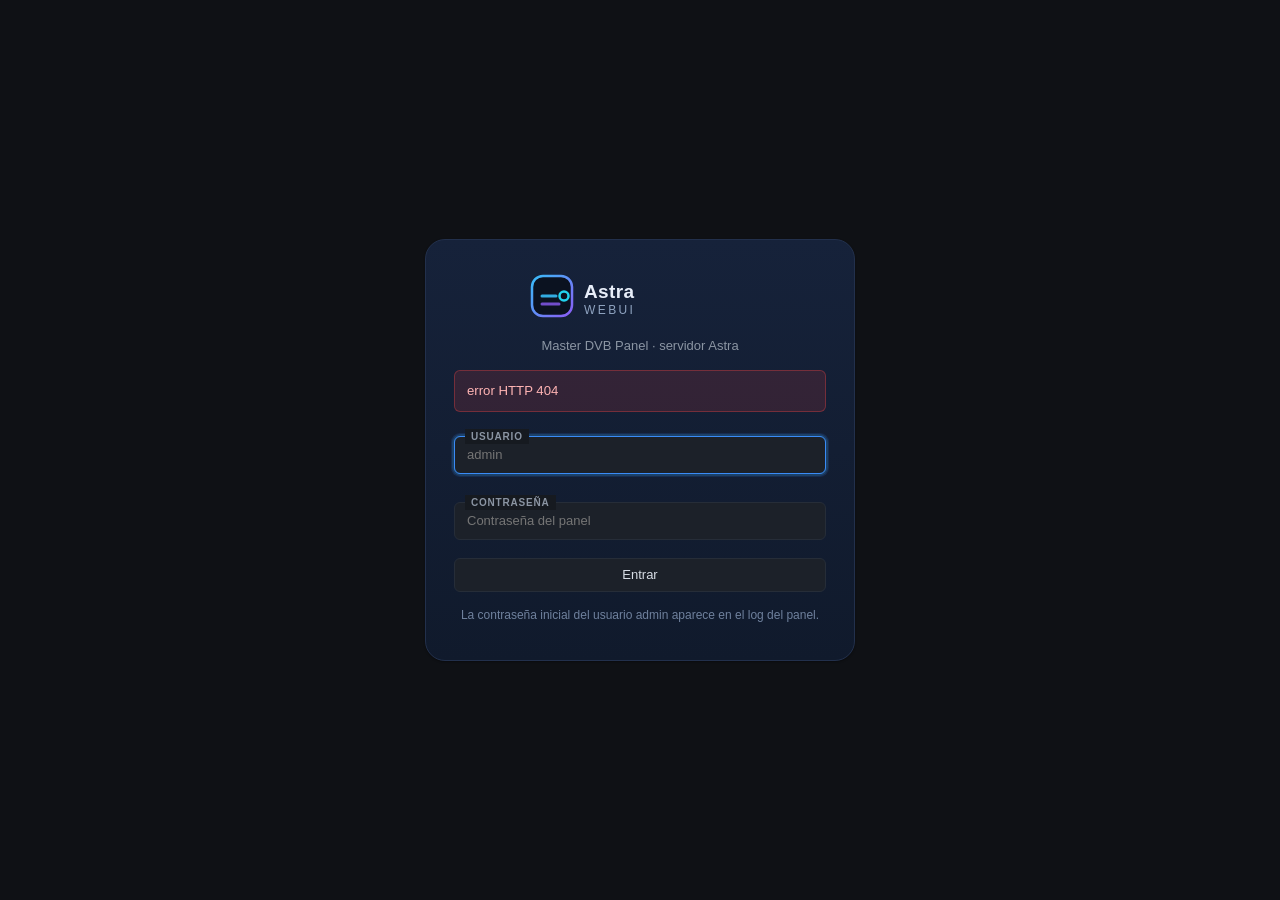
==== commit ec380907: "El panel pasa a llamarse Master DVB Panel; prueba del borrado de transponders con canales" ====
--- a/panel/web/index.html
+++ b/panel/web/index.html
@@ -4,8 +4,8 @@
   <meta charset="utf-8">
   <meta name="viewport" content="width=device-width, initial-scale=1">
   <meta name="color-scheme" content="dark light">
-  <meta name="description" content="Panel de administración Astra WebUI para el servidor de streaming Astra">
-  <title>Astra WebUI</title>
+  <meta name="description" content="Master DVB Panel — panel de administración para el servidor de streaming Astra">
+  <title>Master DVB Panel</title>
   <link rel="icon" type="image/svg+xml" href="img/favicon.svg">
   <link rel="stylesheet" href="css/app.css">
     <link rel="stylesheet" href="css/cesbo.css">
@@ -15,7 +15,7 @@
   <div id="login-screen" class="login" hidden>
     <form id="login-form" class="login__card" autocomplete="on">
       <div class="login__brand">
-        <img src="img/logo.svg" alt="Astra WebUI" width="220" height="52">
+        <img src="img/logo.svg" alt="Master DVB Panel" width="220" height="52">
       </div>
       <p class="login__subtitle" data-i18n="login.subtitle">Panel de control del servidor Astra</p>
 
@@ -48,9 +48,10 @@
   <div id="app" class="app" hidden>
     <aside class="sidebar" id="sidebar">
       <div class="sidebar__brand">
-        <img src="img/logo.svg" alt="Astra WebUI" width="180" height="42">
+        <img src="img/logo.svg" alt="Master DVB Panel" width="180" height="42">
+      <span class="sidebar__name">Master DVB Panel</span>
       </div>
-      <nav class="nav" id="nav" aria-label="Astra WebUI"></nav>
+      <nav class="nav" id="nav" aria-label="Master DVB Panel"></nav>
       <div class="sidebar__footer">
         <div class="sidebar__status" id="sidebar-status"></div>
         <button class="btn btn--ghost btn--sm" id="logout-btn" type="button">
@@ -64,7 +65,7 @@
         <button class="btn btn--ghost btn--icon" id="menu-btn" type="button"
                 aria-label="Menú" data-i18n-attr="aria-label:nav.menu">☰</button>
         <div class="topbar__titles">
-          <h1 class="topbar__title" id="page-title">Astra WebUI</h1>
+          <h1 class="topbar__title" id="page-title">Master DVB Panel</h1>
           <p class="topbar__subtitle" id="page-subtitle"></p>
         </div>
         <div class="topbar__right">
--- a/panel/web/css/cesbo.css
+++ b/panel/web/css/cesbo.css
@@ -1,338 +1,435 @@
 /* ==========================================================================
-   Tema «Cesbo Astra» — copia de la apariencia del panel de Astra (Cesbo)
+   Piel del panel — estilo Astra/Cesbo, versión moderna
    --------------------------------------------------------------------------
-   Se carga DESPUÉS de app.css, así que sólo redefine la piel: colores, campos
-   con la etiqueta dentro del recuadro, botones en mayúsculas, títulos de
-   sección en azul, valores en monoespaciada y rejillas con bordes finos.
-   No toca la estructura ni el comportamiento de las vistas.
+   Se carga después de app.css: define la paleta y ajusta los componentes.
+   Criterio: menos colores y menos líneas. El azul se usa para acciones, el
+   verde/rojo SÓLO para estado, y los cuadritos de canal son compactos.
+   Inspirada en la apariencia de Astra (https://cesbo.com/astra/) sin copiarla.
    ========================================================================== */
 
 :root {
-  --bg: #141414;
-  --bg-2: #181818;
-  --panel: #1c1c1c;
-  --panel-2: #202020;
-  --line: #3a3a3a;
-  --line-soft: #2c2c2c;
-  --fg: #d9d9d9;
-  --fg-dim: #8f8f8f;
-  --accent: #2196f3;
-  --accent-dim: #1976d2;
-  --ok: #4caf50;
-  --warn: #ffb300;
-  --bad: #ef5350;
-  --mono: 'Cascadia Mono', 'DejaVu Sans Mono', Consolas, 'Courier New', monospace;
-  --sans: 'Segoe UI', Roboto, 'DejaVu Sans', system-ui, sans-serif;
-  --radius: 3px;
-}
-
-/* ------------------------------------------------------------------ base */
-html, body {
-  background: var(--bg);
-  color: var(--fg);
-  font-family: var(--sans);
-  font-size: 14px;
-}
-
-a, a:visited { color: var(--accent); }
-h1, h2, h3, h4 { font-weight: 500; letter-spacing: .01em; }
-
-::selection { background: var(--accent); color: #fff; }
-
-::-webkit-scrollbar { width: 10px; height: 10px; }
-::-webkit-scrollbar-track { background: var(--bg-2); }
-::-webkit-scrollbar-thumb { background: #3a3a3a; border-radius: 6px; }
-::-webkit-scrollbar-thumb:hover { background: #4a4a4a; }
-
-small, .small, .muted, .hint { color: var(--fg-dim); font-size: 12px; }
-.hint { font-family: var(--sans); }
-
-/* ------------------------------------------------------------ contenedores */
+  --bg: #0f1115;
+  --surface: #161a20;
+  --surface-2: #1c2129;
+  --surface-3: #222834;
+  --line: #262d38;
+  --line-soft: #1f2530;
+  --text: #d7dde5;
+  --text-dim: #8b95a3;
+  --text-faint: #5f6a78;
+  --accent: #3b82f6;
+  --accent-soft: rgba(59, 130, 246, .14);
+  --ok: #22c55e;
+  --ok-soft: rgba(34, 197, 94, .14);
+  --warn: #f59e0b;
+  --warn-soft: rgba(245, 158, 11, .14);
+  --danger: #ef4444;
+  --danger-soft: rgba(239, 68, 68, .14);
+  --radius: 8px;
+  --radius-sm: 6px;
+  --shadow: 0 1px 2px rgba(0, 0, 0, .35);
+  --mono: "JetBrains Mono", "Cascadia Mono", Consolas, "Lucida Console", monospace;
+
+  /* compatibilidad con reglas heredadas */
+  --main-bg-color: var(--bg);
+  --border-color: var(--line);
+  --text-color: var(--text);
+  --link-color: var(--accent);
+  --inactive-color: var(--text-dim);
+}
+
+body, html { background: var(--bg); color: var(--text); }
+body { font-family: "Inter", "Helvetica Neue", Helvetica, Arial, sans-serif; }
+a { color: var(--accent); }
+*:focus-visible { outline: 2px solid var(--accent); outline-offset: 1px; }
+
+/* --------------------------------------------------------------- barra superior */
+.nav, header, .topbar {
+  display: flex; align-items: stretch; gap: 2px;
+  background: var(--surface); border-bottom: 1px solid var(--line);
+  padding: 0 10px; min-height: 44px;
+}
+.nav a, .nav__link, .topbar a {
+  display: inline-flex; align-items: center; padding: 0 12px;
+  color: var(--text-dim); font-size: 14px; font-weight: 500; text-decoration: none;
+  border-bottom: 2px solid transparent;
+}
+.nav a:hover, .nav__link:hover { color: var(--text); background: var(--surface-2); text-decoration: none; }
+.nav a.is-active, .nav__link.is-active, .nav a.active {
+  color: var(--text); border-bottom-color: var(--accent); background: transparent;
+}
+aside, .sidebar { background: var(--surface); border-right: 1px solid var(--line); }
+
+/* --------------------------------------------------------------- tarjetas */
 .card, .panel, .box {
-  background: var(--panel);
-  border: 1px solid var(--line-soft);
-  border-radius: var(--radius);
-  box-shadow: none;
-}
-
+  background: var(--surface); border: 1px solid var(--line);
+  border-radius: var(--radius); box-shadow: var(--shadow); overflow: hidden;
+}
 .card__head, .card > header, .card__title {
+  display: flex; align-items: center; gap: 8px;
+  padding: 10px 14px; border-bottom: 1px solid var(--line-soft);
+  font-size: 14px; font-weight: 600; color: var(--text);
+}
+.card__body { padding: 14px; }
+.card__body--flush { padding: 0; }
+.card__tools { margin-left: auto; display: flex; align-items: center; gap: 6px; }
+
+fieldset, .group {
+  border: 1px solid var(--line); border-radius: var(--radius);
+  margin: 14px 0; padding: 14px 12px 10px; position: relative;
+}
+legend, .group > legend {
+  color: var(--text-dim); text-transform: uppercase; font-size: 11px;
+  font-weight: 700; letter-spacing: .8px; padding: 0 6px; background: var(--surface);
+}
+
+/* --------------------------------------------------------------- barra de acciones */
+.toolbar {
+  display: flex; align-items: flex-end; gap: 10px; flex-wrap: wrap;
+  padding: 12px 14px; border-bottom: 1px solid var(--line-soft); background: var(--surface);
+}
+.toolbar .grow, .grow { flex: 1 1 auto; }
+
+/* --------------------------------------------------------------- selección en bloque */
+.bulkbar {
+  display: none; align-items: center; gap: 8px; flex-wrap: wrap;
+  padding: 8px 14px; background: var(--accent-soft);
   border-bottom: 1px solid var(--line-soft);
-  padding: 10px 14px;
-  font-size: 15px;
-  font-weight: 500;
-}
-
-.card__subtitle, .card__sub { color: var(--fg-dim); font-size: 12px; }
-
-/* títulos de sección como en Cesbo: mayúsculas azules */
-fieldset, .group {
-  border: 1px solid var(--line-soft);
-  border-radius: var(--radius);
-  margin: 0 0 14px;
-  padding: 14px 12px 10px;
-  position: relative;
-}
-legend, .group > legend {
-  color: var(--accent);
-  font-size: 12px;
-  font-weight: 600;
-  letter-spacing: .12em;
-  text-transform: uppercase;
-  padding: 0 6px;
-}
+}
+.bulkbar.is-active { display: flex; }
+.bulkbar__count { font-size: 13px; font-weight: 600; color: var(--text); }
+.bulkbar .btn { height: 30px; }
 
 /* --------------------------------------------------------------- campos */
-/* Recuadro con la etiqueta dentro del borde (el «notched» de Cesbo). */
 .field {
-  position: relative;
-  display: block;
-  border: 1px solid var(--line);
-  border-radius: var(--radius);
-  padding: 16px 10px 6px;
-  margin: 12px 0 4px;
-  background: transparent;
-}
-
+  position: relative; display: block; background: var(--surface-2);
+  border: 1px solid var(--line); border-radius: var(--radius-sm);
+  padding: 0; margin: 10px 0 4px; transition: border-color .15s, box-shadow .15s;
+}
+.field:hover { border-color: #313a47; }
+.field:focus-within { border-color: var(--accent); box-shadow: 0 0 0 3px var(--accent-soft); }
 .field__label {
-  position: absolute;
-  top: -8px;
-  left: 8px;
-  padding: 0 5px;
-  background: var(--panel);
-  color: var(--fg-dim);
-  font-size: 11px;
-  letter-spacing: .10em;
-  text-transform: uppercase;
-  line-height: 1.4;
-}
-
-.field__hint { display: block; margin-top: 4px; font-size: 11px; color: var(--fg-dim); }
-
-.input, input[type='text'], input[type='password'], input[type='number'],
-input[type='search'], select, textarea {
-  width: 100%;
-  background: transparent;
-  border: 0;
-  outline: 0;
-  color: var(--fg);
-  font-family: var(--sans);
-  font-size: 14px;
-  padding: 2px 0 4px;
-}
-
-select {
-  background: var(--panel-2);
-  border: 1px solid var(--line);
-  border-radius: var(--radius);
-  padding: 6px 8px;
-}
-
-.input:focus, input:focus, select:focus, textarea:focus { color: #fff; }
-.field:focus-within { border-color: var(--accent); }
-.field:focus-within .field__label { color: var(--accent); }
+  position: absolute; top: -8px; left: 10px; padding: 0 6px; background: var(--surface);
+  color: var(--text-dim); font-size: 10px; font-weight: 700;
+  letter-spacing: .8px; text-transform: uppercase; z-index: 2;
+}
+.field__hint { display: block; padding: 0 12px 6px; font-size: 11px; color: var(--text-faint); }
+.field input, .field select, .field textarea, .field .input {
+  width: 100%; height: 36px; padding: 0 12px; border: 0; background: transparent;
+  color: var(--text); font: inherit; font-size: 13px; outline: 0;
+}
+.field textarea { height: auto; min-height: 84px; padding: 8px 12px; }
+.field select { appearance: none; background-image: none; padding-right: 28px; cursor: pointer; }
+.field select option { background: var(--surface-2); color: var(--text); }
+.editor-grid {
+  display: grid; gap: 0 14px; grid-template-columns: repeat(auto-fit, minmax(190px, 1fr));
+}
 
 label.check, .check {
-  display: flex;
-  align-items: center;
-  gap: 8px;
-  margin: 8px 0;
-  color: var(--fg);
-}
-label.check input, .check input { width: auto; accent-color: var(--accent); }
-
-/* -------------------------------------------------------------- botones */
-.btn {
-  background: transparent;
-  border: 0;
-  color: var(--accent);
-  font-family: var(--sans);
-  font-size: 13px;
-  font-weight: 600;
-  letter-spacing: .08em;
-  text-transform: uppercase;
-  padding: 8px 14px;
-  border-radius: var(--radius);
-  cursor: pointer;
-}
-.btn:hover { color: #64b5f6; background: rgba(33, 150, 243, .08); }
-.btn:disabled, .btn[disabled] { color: #5a5a5a; cursor: default; background: transparent; }
-
-.btn--primary { color: #fff; background: var(--accent-dim); }
-.btn--primary:hover { background: var(--accent); }
-.btn--ok, .btn--success { color: #fff; background: #2e7d32; }
-.btn--danger, .btn--warn { color: var(--bad); }
-.btn--danger:hover { color: #ff8a80; background: rgba(239, 83, 80, .08); }
-.btn--block { width: 100%; }
-
-/* --------------------------------------------------------------- avisos */
-.badge {
-  display: inline-block;
-  border: 1px solid var(--line);
-  border-radius: var(--radius);
-  color: var(--fg-dim);
-  font-size: 11px;
-  letter-spacing: .06em;
-  text-transform: uppercase;
-  padding: 1px 6px;
-}
-.badge--ok, .badge.ok { color: var(--ok); border-color: #2e7d32; }
-.badge--danger { color: var(--bad); border-color: #7f2a27; }
-.badge--info { color: var(--accent); border-color: #1b4f7a; }
-.badge--off { color: #5a5a5a; }
-
-.form-error, .error {
-  background: rgba(239, 83, 80, .10);
-  border: 1px solid #7f2a27;
-  color: #ff8a80;
-  border-radius: var(--radius);
-  padding: 8px 10px;
-}
-.notice, .warn {
-  background: rgba(255, 179, 0, .08);
-  border: 1px solid #6d4c00;
-  color: #ffd54f;
-  border-radius: var(--radius);
-  padding: 8px 10px;
-}
+  display: inline-flex; align-items: center; gap: 8px; cursor: pointer;
+  font-size: 13px; color: var(--text); line-height: 20px;
+}
+label.check input, .check input, input[type="checkbox"] {
+  width: 15px; height: 15px; accent-color: var(--accent); cursor: pointer;
+}
+
+/* --------------------------------------------------------------- botones */
+.btn, button.btn, [class*="btn--"] {
+  display: inline-flex; align-items: center; gap: 6px; justify-content: center;
+  height: 34px; padding: 0 14px; border: 1px solid var(--line);
+  border-radius: var(--radius-sm); background: var(--surface-2);
+  color: var(--text); font: inherit; font-size: 13px; font-weight: 500;
+  text-transform: none; cursor: pointer; transition: background .15s, border-color .15s;
+}
+.btn:hover, [class*="btn--"]:hover { background: var(--surface-3); border-color: #313a47; }
+.btn--sm { height: 30px; padding: 0 10px; font-size: 12px; }
+.btn--primary { background: var(--accent); border-color: var(--accent); color: #fff; }
+.btn--primary:hover { background: #2f74e0; border-color: #2f74e0; }
+.btn--ok { background: var(--ok-soft); border-color: rgba(34, 197, 94, .35); color: #7ee2a0; }
+.btn--danger, .btn--warn { background: var(--danger-soft); border-color: rgba(239, 68, 68, .35); color: #ffb4b4; }
+.btn--ghost { background: transparent; }
+.btn:disabled, .btn[disabled] { opacity: .45; cursor: not-allowed; }
+.btn svg { width: 15px; height: 15px; }
+.icon-more, .button.icon { display: inline-flex; align-items: center; justify-content: center; }
+
+/* --------------------------------------------------------------- etiquetas de estado */
+.badge, [class*="badge--"] {
+  display: inline-flex; align-items: center; gap: 5px;
+  padding: 2px 8px; border-radius: 999px; border: 1px solid var(--line);
+  background: var(--surface-2); color: var(--text-dim);
+  font-size: 11px; font-weight: 600; letter-spacing: 0;
+}
+.badge--ok { background: var(--ok-soft); border-color: rgba(34, 197, 94, .35); color: #7ee2a0; }
+.badge--info { background: var(--accent-soft); border-color: rgba(59, 130, 246, .35); color: #9dc2ff; }
+.badge--warn { background: var(--warn-soft); border-color: rgba(245, 158, 11, .35); color: #f6c66a; }
+.badge--danger { background: var(--danger-soft); border-color: rgba(239, 68, 68, .35); color: #ffb4b4; }
+.badge--off { color: var(--text-faint); }
+.badge .dot, .badge i { width: 6px; height: 6px; border-radius: 50%; background: currentColor; }
 
 /* --------------------------------------------------------------- tablas */
-table { width: 100%; border-collapse: collapse; }
-th {
-  color: var(--fg-dim);
-  font-size: 11px;
-  font-weight: 600;
-  letter-spacing: .10em;
-  text-transform: uppercase;
-  text-align: left;
-  padding: 8px 10px;
-  border-bottom: 1px solid var(--line);
-}
-td {
-  padding: 9px 10px;
-  border-bottom: 1px solid var(--line-soft);
-  vertical-align: middle;
-}
-tr:hover td { background: rgba(255, 255, 255, .02); }
-
-/* datos técnicos en monoespaciada, como en Cesbo */
-.num, td.num, .mono, .kv__value, .stat__value { font-family: var(--mono); }
-
-/* -------------------------------------------------- rejilla de canales */
-.channel-grid { display: grid; gap: 8px; grid-template-columns: repeat(auto-fill, minmax(220px, 1fr)); }
-
-.tile, .channel-tile {
-  border: 1px solid var(--line);
-  border-left-width: 3px;
-  border-radius: var(--radius);
-  background: var(--panel-2);
-  padding: 8px 10px;
-}
-.tile.is-on, .channel-tile.is-on { border-left-color: var(--ok); }
-.tile.is-off, .channel-tile.is-off { border-left-color: #4a4a4a; opacity: .75; }
-.tile__name { font-weight: 500; }
-.tile__value { font-family: var(--mono); font-size: 12px; color: var(--fg-dim); }
-
-/* ------------------------------------------------ barra de señal (monitor) */
-.signal, .signal-bar {
-  display: flex;
-  align-items: center;
-  gap: 10px;
-  font-family: var(--mono);
-  font-size: 12px;
-  letter-spacing: .04em;
-  text-transform: uppercase;
-  color: var(--fg-dim);
-  border-bottom: 1px solid var(--line-soft);
-  padding: 6px 2px;
-}
-.signal__track, .signal-bar__track {
-  flex: 1;
-  height: 10px;
-  background: #2a2a2a;
-  border-radius: 2px;
-  overflow: hidden;
-}
-.signal__fill, .signal-bar__fill { height: 100%; background: linear-gradient(90deg, #f44336, #ffeb3b 45%, #4caf50); }
-.signal__value { color: var(--fg); font-family: var(--mono); }
-
-/* niveles de calidad (S verde / Q amarilla) */
-.meter { height: 8px; border-radius: 2px; background: #2a2a2a; overflow: hidden; }
-.meter--s .meter__fill { background: linear-gradient(90deg, #ffca28, #66bb6a); }
-.meter--q .meter__fill { background: linear-gradient(90deg, #ff7043, #ffee58); }
-
-/* ------------------------------------------------------------- pestañas */
-.tabs { display: flex; gap: 18px; border-bottom: 1px solid var(--line-soft); margin-bottom: 14px; }
-.tabs .tab, .tab {
-  color: var(--fg-dim);
-  background: transparent;
-  border: 0;
-  border-bottom: 2px solid transparent;
-  padding: 8px 2px;
-  cursor: pointer;
-  font-size: 14px;
-}
-.tabs .tab.is-active, .tab.is-active, .tab:hover { color: var(--accent); border-bottom-color: var(--accent); }
-
-/* ------------------------------------------------------------ varios */
-.row { display: flex; align-items: center; gap: 10px; }
-.row--tight { gap: 6px; }
-.col, .stack { display: flex; flex-direction: column; gap: 8px; }
-.subgrid { display: grid; gap: 8px; grid-template-columns: repeat(auto-fit, minmax(150px, 1fr)); }
-.sep, hr { border: 0; border-top: 1px solid var(--line-soft); margin: 12px 0; }
-.empty, .empty-state { color: var(--fg-dim); text-align: center; padding: 22px; }
-
-/* el modal, como las ventanas de Cesbo */
-.modal, .dialog { background: var(--panel); border: 1px solid var(--line); border-radius: var(--radius); }
-.modal__head, .dialog__title { border-bottom: 1px solid var(--line-soft); padding: 10px 14px; }
-.modal__foot, .dialog__foot { border-top: 1px solid var(--line-soft); padding: 10px 14px; display: flex; justify-content: center; gap: 12px; }
-
-/* gráficas y sparklines sobre el fondo oscuro */
-.sparkline, .chart { background: transparent; }
-.stats { display: grid; gap: 10px; grid-template-columns: repeat(auto-fit, minmax(160px, 1fr)); }
-.stat, .stats > * {
-  background: var(--panel);
-  border: 1px solid var(--line-soft);
-  border-radius: var(--radius);
-  padding: 10px 12px;
-}
-.stat__label, .stats .label { color: var(--fg-dim); font-size: 11px; letter-spacing: .10em; text-transform: uppercase; }
-.stat__value, .stats .value { font-size: 20px; }
-
-/* la barra lateral y la cabecera, planas y oscuras */
-aside, .sidebar, .nav { background: var(--bg-2); border-right: 1px solid var(--line-soft); }
-.nav a, .nav__link { color: var(--fg-dim); }
-.nav a:hover, .nav__link:hover, .nav a.is-active, .nav__link.is-active { color: var(--accent); }
-header, .topbar { background: var(--bg-2); border-bottom: 1px solid var(--line-soft); }
-
-
-/* ------------------------------------------- canales como fichas (Cesbo) */
-/* La tabla de canales de Inicio se muestra como rejilla de fichas con el
-   borde izquierdo verde cuando el canal está al aire. */
-.table-wrap:has(.table--tiles) { overflow: visible; }
-
-.table--tiles { display: block; border-collapse: separate; }
+.table { width: 100%; border-collapse: separate; border-spacing: 0; }
+.table th {
+  text-align: left; padding: 8px 12px; background: var(--surface-2);
+  color: var(--text-faint); font-size: 11px; font-weight: 700;
+  letter-spacing: .6px; text-transform: uppercase; border-bottom: 1px solid var(--line);
+}
+.table td { padding: 9px 12px; border-bottom: 1px solid var(--line-soft); font-size: 13px; vertical-align: middle; }
+.table tbody tr:hover { background: var(--surface-2); }
+.table td.num, .num { font-family: var(--mono); font-size: 12px; color: var(--text); }
+.table .pick { width: 38px; padding-right: 0; }
+
+/* --------------------------------------------------------------- cuadritos de canal */
+.table--tiles { display: block; }
 .table--tiles thead { display: none; }
 .table--tiles tbody {
-  display: grid;
-  gap: 8px;
-  grid-template-columns: repeat(auto-fill, minmax(230px, 1fr));
-}
-.table--tiles tr {
-  display: block;
-  background: var(--panel-2);
-  border: 1px solid var(--line);
-  border-left: 3px solid #4a4a4a;
-  border-radius: var(--radius);
-  padding: 7px 10px;
-}
-.table--tiles tr:hover { border-color: #4a4a4a; }
-.table--tiles tr:has(.badge--ok),
-.table--tiles tr:has(.badge.ok) { border-left-color: var(--ok); }
-.table--tiles td {
-  display: block;
-  border: 0;
-  padding: 1px 0;
-}
-.table--tiles td:first-child { font-weight: 500; }
-.table--tiles td.num { font-family: var(--mono); font-size: 12px; color: var(--fg-dim); }
+  display: grid; gap: 8px; padding: 12px;
+  grid-template-columns: repeat(auto-fill, minmax(148px, 1fr));
+}
+.table--tiles tbody tr {
+  display: grid; gap: 2px; padding: 8px 10px 8px 12px;
+  background: var(--surface-2); border: 1px solid var(--line);
+  border-left: 3px solid var(--ok); border-radius: var(--radius-sm);
+  position: relative; transition: border-color .15s, background .15s;
+}
+.table--tiles tbody tr:hover { background: var(--surface-3); }
+.table--tiles tbody tr.is-off { border-left-color: var(--line); opacity: .6; }
+.table--tiles td { display: block; padding: 0; margin: 0; border: 0; min-width: 0; }
+.table--tiles td.pick { position: absolute; top: 6px; left: 6px; width: auto; }
+.table--tiles td.pick + td { padding-left: 18px; }
+.table--tiles td.num { font-size: 11px; color: var(--text-dim); }
 .table--tiles td:empty { display: none; }
+.table--tiles td.actions { position: absolute; top: 4px; right: 4px; width: auto; }
+.table--tiles td.actions .btn { height: 24px; padding: 0 6px; background: transparent; border-color: transparent; }
+.table--tiles td.actions .btn:hover { background: var(--surface-3); border-color: var(--line); }
+.chan-name { display: flex; align-items: center; gap: 6px; min-width: 0; }
+.chan-name img, .chan-logo { width: 18px; height: 18px; object-fit: contain; flex: 0 0 auto; }
+.chan-meta { display: flex; flex-direction: column; min-width: 0; }
+.chan-meta__name { font-size: 13px; font-weight: 600; white-space: nowrap; overflow: hidden; text-overflow: ellipsis; }
+.chan-meta .small, .chan-meta .muted { font-size: 11px; }
+
+/* --------------------------------------------------------------- menú desplegable */
+details.dropdown { position: relative; }
+details.dropdown > summary {
+  list-style: none; cursor: pointer; display: inline-flex; align-items: center;
+  justify-content: center; width: 24px; height: 24px; border-radius: var(--radius-sm); color: var(--text-dim);
+}
+details.dropdown > summary::-webkit-details-marker { display: none; }
+details.dropdown > summary:hover { background: var(--surface-3); color: var(--text); }
+details.dropdown[open] > summary::before {
+  position: fixed; inset: 0; content: " "; display: block; z-index: 50; background: transparent;
+}
+details.dropdown > .menu {
+  position: absolute; top: calc(100% + 4px); right: 0; z-index: 100;
+  display: flex; flex-direction: column; min-width: 168px; padding: 4px;
+  background: var(--surface-3); border: 1px solid var(--line);
+  border-radius: var(--radius-sm); box-shadow: 0 8px 20px rgba(0, 0, 0, .45);
+}
+details.dropdown > .menu > .item {
+  padding: 7px 10px; border-radius: 4px; color: var(--text);
+  font-size: 13px; text-decoration: none; white-space: nowrap;
+}
+details.dropdown > .menu > .item:hover { background: var(--accent-soft); text-decoration: none; }
+details.dropdown > .menu > .item.text-alert, details.dropdown > .menu > .item.danger { color: #ffb4b4; }
+details.dropdown > .menu > .item.text-alert:hover { background: var(--danger-soft); }
+details.dropdown > .menu > hr { margin: 4px 0; border-top: 1px solid var(--line); border-bottom: 0; }
+
+/* --------------------------------------------------------------- pestañas */
+.tabs { display: flex; gap: 2px; border-bottom: 1px solid var(--line); margin-bottom: 14px; }
+.tabs .tab, .tab {
+  padding: 8px 14px; color: var(--text-dim); font-size: 13px; font-weight: 500;
+  border-bottom: 2px solid transparent; background: transparent; cursor: pointer;
+}
+.tabs .tab:hover { color: var(--text); }
+.tabs .tab.is-active { color: var(--text); border-bottom-color: var(--accent); }
+
+/* --------------------------------------------------------------- métricas */
+.stats { display: grid; gap: 10px; grid-template-columns: repeat(auto-fit, minmax(150px, 1fr)); }
+.stat, .stats > * {
+  background: var(--surface-2); border: 1px solid var(--line);
+  border-radius: var(--radius-sm); padding: 10px 12px;
+}
+.stat__label, .stats .label {
+  color: var(--text-faint); font-size: 11px; font-weight: 700;
+  letter-spacing: .6px; text-transform: uppercase;
+}
+.stat__value, .stats .value { margin-top: 4px; font-size: 18px; font-weight: 600; }
+.stat__value, .stats .value, .mono { font-family: var(--mono); }
+
+/* --------------------------------------------------------------- avisos y estados vacíos */
+.alert, .toast { border-radius: var(--radius-sm); border: 1px solid var(--line); background: var(--surface-2); padding: 10px 12px; }
+.alert--ok, .toast--ok { border-color: rgba(34, 197, 94, .35); background: var(--ok-soft); }
+.alert--error, .toast--error, .form-error { border-color: rgba(239, 68, 68, .35); background: var(--danger-soft); color: #ffb4b4; }
+.alert--warn, .toast--warn, .notice { border-color: rgba(245, 158, 11, .35); background: var(--warn-soft); color: #f6c66a; }
+.empty, .empty-state { color: var(--text-faint); text-align: center; padding: 28px 16px; font-size: 13px; }
+.hint, small, .small, .muted { color: var(--text-dim); font-size: 12px; }
+.text-dim { color: var(--text-dim); }
+.text-ok { color: var(--ok); }
+.text-danger { color: var(--danger); }
+
+/* --------------------------------------------------------------- monitor de señal */
+.meter, .progress { height: 8px; border-radius: 999px; background: var(--surface-3); overflow: hidden; }
+.meter__fill, .progress > .progress-level { height: 100%; border-radius: 999px; background: var(--accent); transition: width .4s; }
+.progress > .progress-overlay { display: none; }
+.signal-level { height: 8px; border-radius: 999px; }
+.info-status > * { font-family: var(--mono); font-size: 12px; padding-right: 12px; color: var(--text-dim); }
+.info-status > .ok { color: var(--ok); }
+.info-status > .er { color: var(--danger); }
+
+/* --------------------------------------------------------------- ventanas y registro */
+.modal-backdrop { background: rgba(0, 0, 0, .55); }
+.modal-wrap { display: flex; align-items: flex-start; justify-content: center; overflow: auto; }
+.modal {
+  width: min(640px, 94vw); margin: 6vh auto; padding: 0;
+  background: var(--surface); border: 1px solid var(--line);
+  border-radius: var(--radius); box-shadow: 0 20px 50px rgba(0, 0, 0, .5); overflow: hidden;
+}
+.log { font-family: var(--mono); font-size: 12px; padding: 8px 12px; }
+.log .log-item { display: flex; gap: 10px; padding: 1px 0; white-space: pre-wrap; }
+.log .log-item.log-1 { color: #ffb4b4; }
+.log .log-item.log-2 { color: #f6c66a; }
+.log .log-item.log-3 { color: var(--text-faint); }
+.log .log-time { color: var(--text-faint); flex: 0 0 auto; }
+
+/* --------------------------------------------------------------- transponders (tarjetas) */
+.tp-grid {
+  display: grid; gap: 8px; padding: 12px;
+  grid-template-columns: repeat(auto-fill, minmax(210px, 1fr));
+}
+.tp-card {
+  display: grid; gap: 4px; padding: 10px 12px; position: relative;
+  background: var(--surface-2); border: 1px solid var(--line);
+  border-left: 3px solid var(--accent); border-radius: var(--radius-sm);
+  transition: background .15s, border-color .15s;
+}
+.tp-card:hover { background: var(--surface-3); }
+.tp-card__name { font-size: 13px; font-weight: 600; padding-right: 28px; }
+.tp-card__meta { font-size: 11px; color: var(--text-dim); font-family: var(--mono); }
+.tp-card__menu { position: absolute; top: 6px; right: 6px; }
+.tp-card__actions { display: flex; align-items: center; margin-top: 2px; }
+.tp-card__actions .btn { height: 28px; padding: 0 10px; font-size: 12px; }
+
+/* --------------------------------------------------------------- encabezado de mux */
+.table--tiles tbody tr.mux-head {
+  display: block; grid-column: 1 / -1; border: 0; border-bottom: 1px solid var(--line-soft);
+  background: transparent; border-left: 0; border-radius: 0;
+  padding: 12px 2px 4px; margin-top: 2px;
+}
+.table--tiles tbody tr.mux-head:hover { background: transparent; }
+.table--tiles tbody tr.mux-head td { display: block; padding: 0; }
+.mux-head__name {
+  color: var(--text-dim); font-size: 11px; font-weight: 700;
+  letter-spacing: .8px; text-transform: uppercase;
+}
+.mux-head__count { float: right; color: var(--text-faint); font-size: 11px; font-weight: 600; }
+
+.mux-head__line { display: flex; align-items: baseline; gap: 8px; }
+.mux-head__bar {
+  height: 6px; margin: 4px 0 3px; border-radius: 999px; background: var(--surface-3); overflow: hidden;
+}
+.mux-head__bar-fill {
+  height: 100%; border-radius: 999px;
+  background: linear-gradient(90deg, #ef4444 0%, #f59e0b 35%, #22c55e 75%, #22c55e 100%);
+  transition: width .4s;
+}
+.mux-head__info { display: flex; flex-wrap: wrap; gap: 12px; }
+.mux-head__stat { color: var(--text-faint); font-size: 11px; font-weight: 600; font-family: var(--mono); }
+.mux-head__stat.is-ok { color: var(--ok); }
+.mux-head__stat.is-bad { color: var(--danger); }
+.mux-head__stat.is-off { color: var(--text-faint); }
+
+/* --------------------------------------------------------------- señal del sintonizador */
+.mux-head__signal { display: flex; align-items: center; gap: 14px; flex-wrap: wrap; margin-top: 3px; }
+.sig { display: inline-flex; align-items: center; gap: 5px; }
+.sig__label { color: var(--text-faint); font-size: 10px; font-weight: 700; }
+.sig__track { width: 74px; height: 6px; border-radius: 999px; background: var(--surface-3); overflow: hidden; }
+.sig__fill {
+  height: 100%; border-radius: 999px;
+  background: linear-gradient(90deg, #ef4444 0%, #f59e0b 35%, #22c55e 75%, #22c55e 100%);
+  transition: width .4s;
+}
+.sig__fill.is-bad { filter: grayscale(.75) brightness(.7); }
+.sig__value { color: var(--text-dim); font-size: 11px; font-family: var(--mono); }
+
+/* --------------------------------------------------------------- ver un canal */
+.play-url {
+  padding: 7px 9px; margin: 6px 0; border: 1px solid var(--line);
+  border-radius: var(--radius-sm); background: var(--surface-2);
+  overflow-wrap: anywhere; font-size: 12px;
+}
+.play-video { width: 100%; max-height: 46vh; border-radius: var(--radius-sm); background: #000; margin-top: 8px; }
+.mux-head__stat.is-warn { color: var(--warn); }
+
+/* --------------------------------------------------------------- señal en la tarjeta del adaptador */
+.adapter-signal { display: flex; align-items: center; gap: 10px; flex-wrap: wrap; margin-top: 6px; }
+.stat .adapter-signal .sig__track { width: 56px; }
+
+/* Cuadros de canal: se tocan para abrir sus opciones */
+.table--tiles tbody tr { cursor: pointer; }
+.table--tiles td.pick, .table--tiles td.pick *, .table--tiles td.actions, .table--tiles td.actions * { cursor: default; }
+.table--tiles tbody tr:hover { border-color: var(--accent); }
+
+/* --------------------------------------------------------------- alta de transponder */
+.tp-form {
+  display: grid; gap: 0 14px; align-items: end; padding: 4px 0 2px;
+  grid-template-columns: minmax(140px, 1.1fr) minmax(150px, 1fr) minmax(140px, 1.1fr) auto;
+}
+.tp-form .field { margin-top: 12px; }
+.tp-form__go { padding-bottom: 6px; }
+.tp-form__go .btn { height: 38px; }
+.tp-form__row { display: flex; align-items: baseline; gap: 8px; flex-wrap: wrap; margin-top: 6px; }
+.tp-form__preview {
+  font-family: var(--mono); font-size: 13px; color: var(--text);
+  background: var(--surface-2); border: 1px solid var(--line);
+  border-radius: var(--radius-sm); padding: 3px 9px;
+}
+.tp-form__more { display: inline-block; margin-top: 8px; font-size: 12px; color: var(--text-dim); text-decoration: none; }
+.tp-form__more:hover { color: var(--accent); }
+.tp-form__adv { margin-top: 8px; }
+@media (max-width: 900px) {
+  .tp-form { grid-template-columns: 1fr 1fr; }
+  .tp-form__go { grid-column: 1 / -1; }
+}
+
+/* --------------------------------------------------------------- conmutador lista/cuadrícula */
+.vista-switch { display: inline-flex; gap: 4px; align-items: center; }
+.vista-switch .btn { height: 30px; }
+.vista-switch .btn.is-active { background: var(--accent-soft); border-color: var(--accent); color: #fff; }
+
+/* --------------------------------------------------------------- lista de canales (cómoda) */
+.table--list { display: table; width: 100%; }
+.table--list thead { display: table-header-group; }
+.table--list tbody { display: table-row-group; padding: 0; }
+.table--list tbody tr {
+  display: table-row; border: 0; border-radius: 0; background: transparent;
+}
+.table--list tbody tr:hover td { background: var(--surface-2); }
+.table--list td { display: table-cell; padding: 7px 12px; border-bottom: 1px solid var(--line-soft); vertical-align: middle; }
+.table--list td.pick { width: 34px; }
+.table--list td.actions { position: static; width: 40px; text-align: right; }
+.table--list tr.mux-head { display: table-row; }
+.table--list tr.mux-head td { display: table-cell; padding: 14px 2px 4px; }
+.table--list .mux-head__bar { max-width: 420px; }
+
+.tp-form__done {
+  display: flex; align-items: center; gap: 10px; flex-wrap: wrap;
+  margin-top: 10px; padding: 8px 10px; border-radius: var(--radius-sm);
+  border: 1px solid rgba(34, 197, 94, .35); background: var(--ok-soft);
+  font-size: 13px; color: var(--text);
+}
+
+/* --------------------------------------------------------------- mux plegable y lista quieta */
+.mux-head--plegable { cursor: pointer; user-select: none; }
+.mux-head--plegable .mux-head__name::before {
+  content: "\25BE"; display: inline-block; width: 12px; margin-right: 4px;
+  color: var(--text-faint); transition: transform .15s;
+}
+.mux-head--plegable.is-pletado .mux-head__name::before { transform: rotate(-90deg); }
+.mux-head--plegable:hover .mux-head__name { color: var(--text); }
+.table--tiles tbody tr.is-oculto { display: none; }
+.table--list tbody tr.is-oculto { display: none; }
+
+/* --------------------------------------------------------------- nombre del panel */
+.sidebar__name {
+  display: block; margin-top: 6px; padding-left: 2px;
+  font-size: 13px; font-weight: 600; letter-spacing: .2px; color: var(--text);
+}
